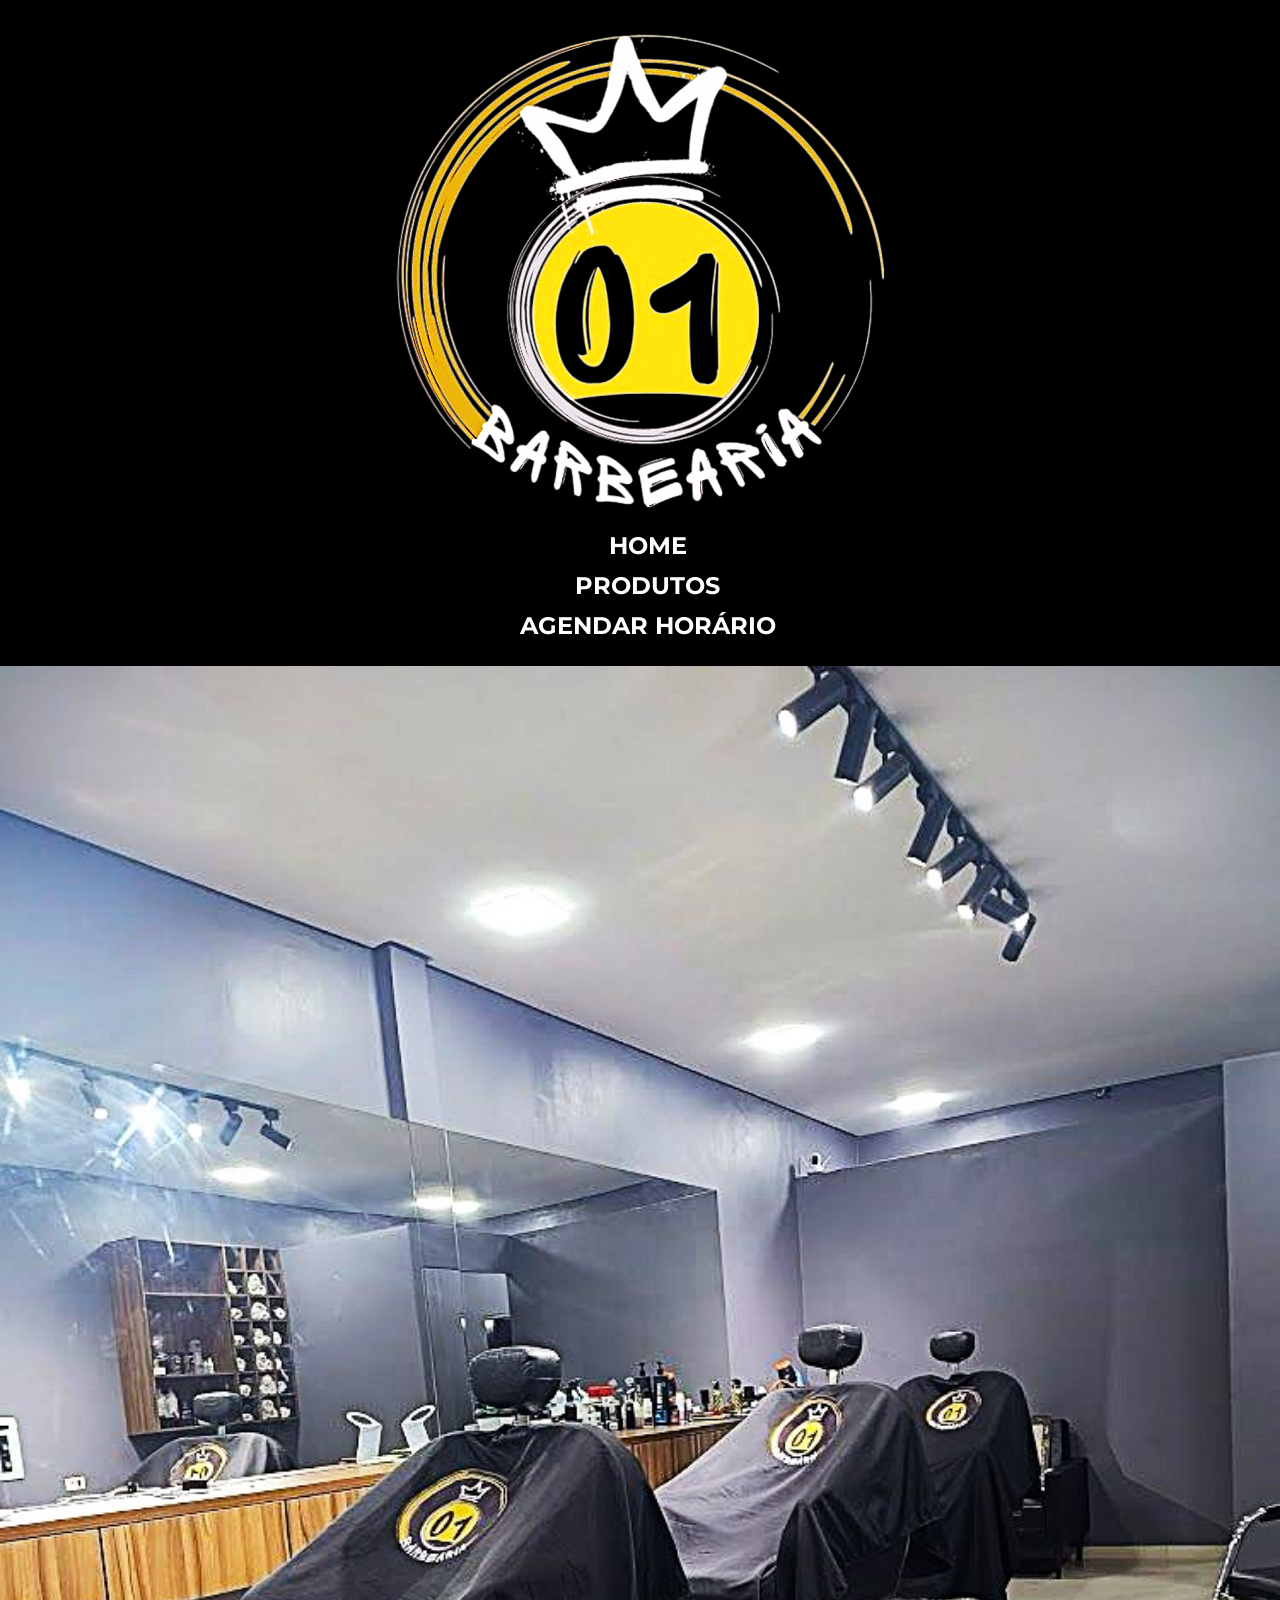
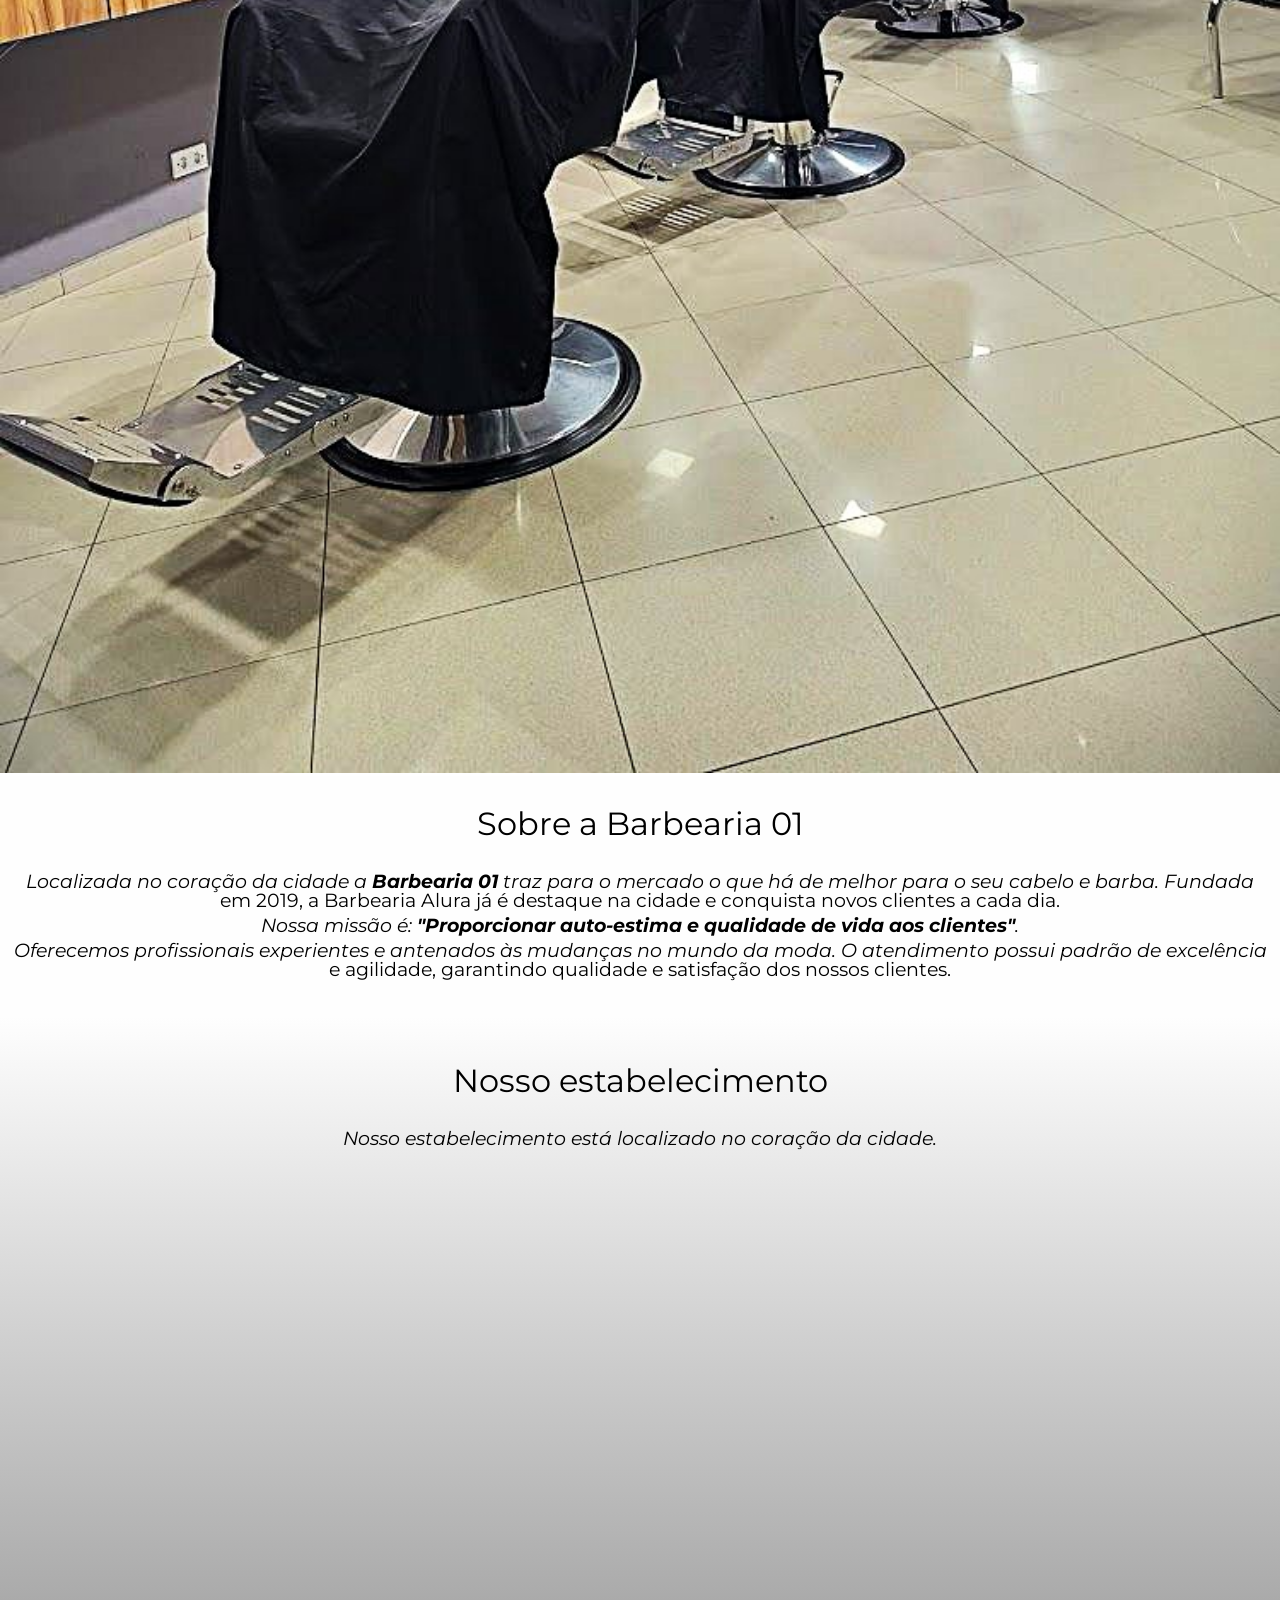
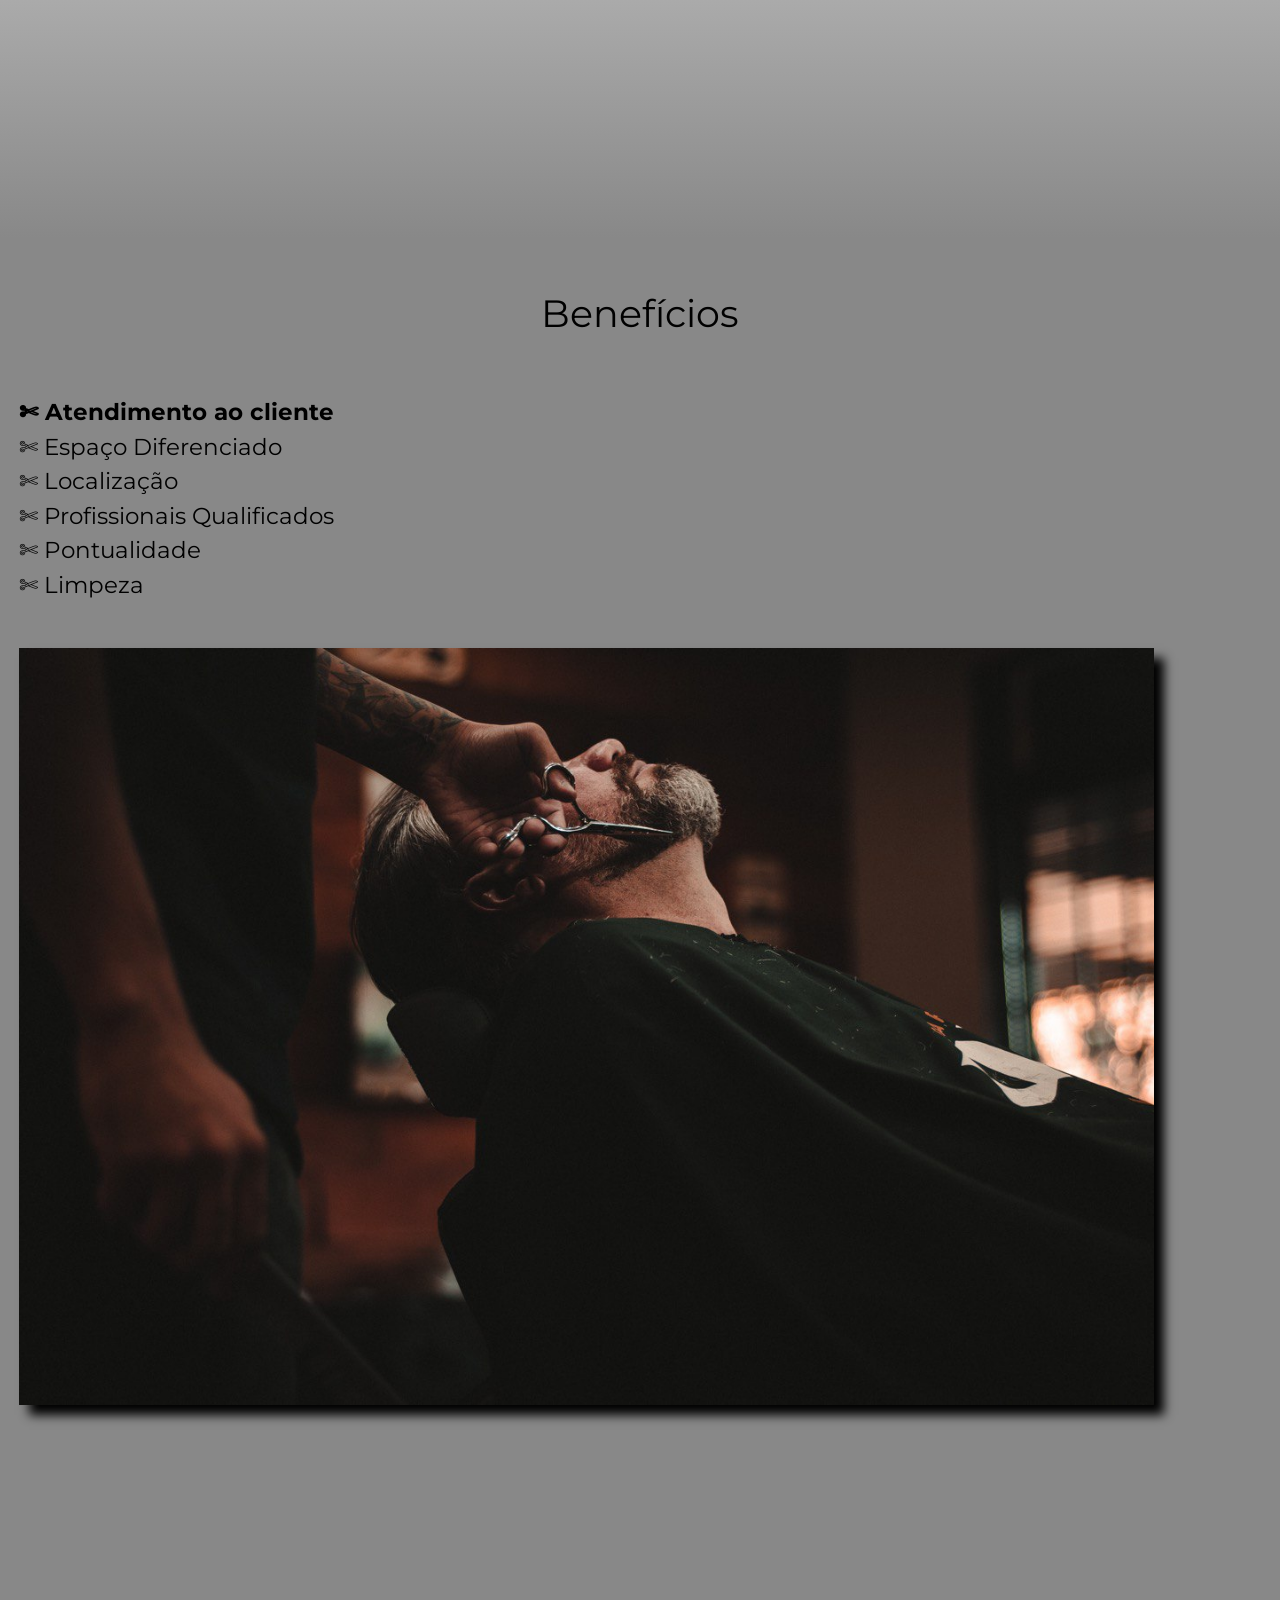
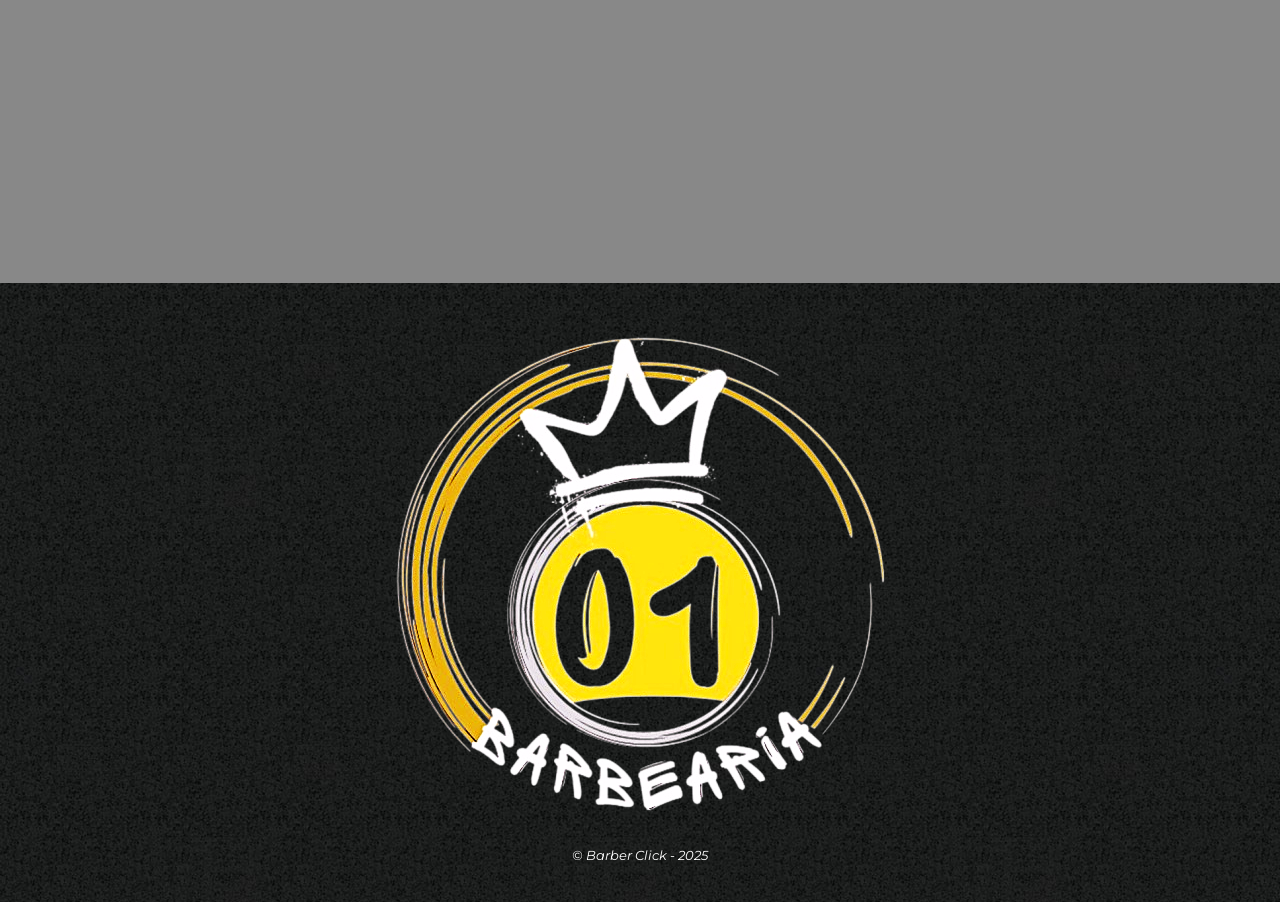
==== index.html @ 3791e3e1 "Add files via upload" ====
<!DOCTYPE html>
<html lang="pt-br">
    <head>
        <meta charset="UTF-8">
        <meta name="viewport" content="width=device-width">
        <title>Barber Click</title>

        <link rel="stylesheet" href="css/reset.css">
        <link rel="stylesheet" href="css/style.css">
        <link href="https://fonts.googleapis.com/css?family=Montserrat&display=swap" rel="stylesheet">
    </head>
    <body>
        <header>
            <div class="caixa">
            <h1><img src="imagens/logo01.png" alt="Logo da Barbearia Alura"></h1>
            <nav>
                <ul>
                    <li><a href="index.html">Home</a></li>
                    <li><a href="produtos.html">Produtos</a></li>
                    <li><a href="contato.html">Agendar Horário</a></li>
                </ul>
            </nav>
            </div>
        </header>

        <img class="banner" src="imagens/Salao.jpg">

        <main>
            <section class="principal">
                <h2 class="titulo-principal">Sobre a Barbearia 01</h2>

                <img class="utensilios" src="imagens/utensilios.jpg" alt="Utensilios de um barbeiro">

                <p>Localizada no coração da cidade a <strong>Barbearia 01</strong> traz para o mercado o que há de melhor para o seu cabelo e barba. Fundada em 2019, a Barbearia Alura já é destaque na cidade e conquista novos clientes a cada dia.</p>

                <p id="missao"><em>Nossa missão é: <strong>"Proporcionar auto-estima e qualidade de vida aos clientes"</strong>.</em></p>

                <p>Oferecemos profissionais experientes e antenados às mudanças no mundo da moda. O atendimento possui padrão de excelência e agilidade, garantindo qualidade e satisfação dos nossos clientes.</p>
            </section>

            <section class="mapa">
                <h3 class="titulo-principal">Nosso estabelecimento</h3>
                <p>Nosso estabelecimento está localizado no coração da cidade.</p>

                <div class="mapa-conteudo">
                    <iframe src="https://www.google.com/maps/embed?pb=!1m18!1m12!1m3!1d5866.8749546654535!2d-46.66361668155831!3d-23.558128004104507!2m3!1f0!2f0!3f0!3m2!1i1024!2i768!4f13.1!3m3!1m2!1s0x94ce58348d040de7%3A0x3faa367cc3f3edd1!2sCentro%20Universit%C3%A1rio%20%E2%80%93%20FAM!5e0!3m2!1spt-BR!2sbr!4v1744121687695!5m2!1spt-BR!2sbr" width="800" height="600" style="border:0;" allowfullscreen="" loading="lazy" referrerpolicy="no-referrer-when-downgrade" width="400" height="300" style="border:0;" allowfullscreen="" loading="lazy" referrerpolicy="no-referrer-when-downgrade" width="100%" height="300" frameborder="0" style="border:0;" allowfullscreen=""></iframe>
                </div>
            </section>

            <section class="beneficios">
                <h3 class="titulo-principal">Benefícios</h3>

               <div class="conteudo-beneficios">
                    <ul class="lista-beneficios">
                        <li class="itens">Atendimento ao cliente</li>
                        <li class="itens">Espaço Diferenciado</li>
                        <li class="itens">Localização</li>
                        <li class="itens">Profissionais Qualificados</li>
                        <li class="itens">Pontualidade</li>
                        <li class="itens">Limpeza</li>
                    </ul><img src="imagens/beneficios.jpg" class="imagem-beneficios">
               </div>

               <div class="video">
                <iframe width="100%" height="315" src="https://www.youtube.com/embed/wcVVXUV0YUY" frameborder="0" allow="accelerometer; autoplay; encrypted-media; gyroscope; picture-in-picture" allowfullscreen></iframe>
               </div>

            </section>
        </main>

        <footer>
            <img src="imagens/logo01.png" alt="Logo da Barbearia Alura">
            <p class="copyright">&copy; Barber Click - 2025</p>
        </footer>
    </body>
</html>
---- css/style.css ----
body {
    font-family: 'Montserrat', sans-serif;
}

p {
    font-size: 1.2em;
}

header {
    background: #000000;
    padding: 20px 0;
}

.caixa {
    position: relative;
    width: 940px;
    margin: 0 auto;
}

nav {
    position: absolute;
    top: 110px;
    right: 0;
}

nav li {
    display: inline;
    margin: 0 0 0 15px;
}

nav a {
    text-transform: uppercase;
    color: #ffffff;
    font-weight: bold;
    font-size: 1.5em;
    text-decoration: none;
}

nav a:hover {
    color: #C78C19;
    text-decoration: underline;
}

.produtos {
    width: 940px;
    margin: 0 auto;
    padding: 50px 0;
}

.produtos li {
    display: inline-block;
    text-align: center;
    width: 30%;
    vertical-align: top;
    margin: 0 1.5%;
    padding: 30px 20px;
    box-sizing: border-box;
    border: 2px solid #000000;
    border-radius: 10px;
}

.produtos li:hover {
    border-color: #C78C19;
}

.produtos li:active {
    border-color: #BBBBBB;
}

.produtos li:hover h2 {
    font-size: 1.7em;
}

.produtos h2 {
    font-size: 1.3em;
    font-weight: bold;
}

.produto-descricao {
    font-size: 1.2em;
}

.produto-preco {
    font-size: 1.3em;
    font-weight: bold;
    margin-top: 10px;
}

footer {
    text-align: center;
    background: url("../imagens/bg.jpg");
    padding: 40px 0;
}

.copyright {
    color: #FFFFFF;
    font-size: 13px;
    margin: 20px 0 0;
}

form {
    margin: 40px;
}

form label, form legend {
    display: block;
    font-size: 20px;
    margin: 0 0 10px;
}

.input-padrao {
    display: block;
    margin: 20px;
    padding: 10px 25px;
    width: 50%;
}

select {
    width: 130px;
    padding: 10px 20px;
    font-size: 1.2em;
}

.checkbox {
    margin: 20px 0;
}

.enviar {
    width: 40%;
    padding: 15px 0;
    background: #FFA500;
    color: #FFFFFF;
    font-weight: bold;
    font-size: 18px;
    border: none;
    border-radius: 5px;
    transition: 1s all;
    cursor: pointer;
}

.enviar:hover {
    background: #FF8C00;
    transform: scale(1.1);
}

table {
    margin: 20px 40px;
}

thead {
    background: #555555;
    color: #FFFFFF;
    font-weight: bold;
}

td, th {
    border: 1px solid #000000;
    padding: 8px 23px;
}

/* css da página principal*/
.banner {
    width: 100%;
}

.titulo-principal {
    text-align: center;
    font-size: 2em;
    margin: 0 0 1em;
    clear: left;
}

p:first-line {
    font-style: italic;
}

.principal {
    padding: 45px 0;
    background: #FEFEFE;
    width: 940px;
    margin: 0 auto;
}

.principal p {
    margin-bottom: 0.3em;
}

.principal strong {
    font-weight: bold;
}

.principal em {
    font-style: italic;
}

.utensilios {
    width: 20%;
    float: left;
    margin: 0 60px;
}

.mapa {
    padding: 3em 0;
    background: linear-gradient(#FEFEFE, #888888);
}

.mapa-conteudo {
    width: 940px;
    margin: 0 auto;
}

.mapa p {
    margin: 0 0 2em;
    text-align: center;
}

.beneficios {
    padding: 3em 0;
    background: #888888;
    font-size: 1.2em;
}

.conteudo-beneficios {
    width: 800px;
    margin: 0 auto;
}

.lista-beneficios {
    width: 40%;
    display: inline-block;
    vertical-align: top;
}

.itens {
    line-height: 1.5;
}

.itens:first-child {
    font-weight: bold;
}

.itens:before {
    content: "✄ ";
}

.imagem-beneficios {
    width: 60%;
    opacity: 1;
    transition: 400ms;
    box-shadow: 10px 10px 10px 0 #000000;
}

.imagem-beneficios:hover {
    opacity: 0.3;
}

.video {
    width: 560px;
    margin: 2em auto;
}

@media screen and (max-width: 1300px) {
    .caixa, .principal, .conteudo-beneficios, .mapa-conteudo, .video {
        width: auto;
    }

    .principal {
        text-align: center;
        padding: 2em 0.8em;
    }

    .utensilios {
       display:none;
    }

    h1 {
        text-align: center;
    }

    nav {
        position: static;
    }

    nav li {
        display: block;
        text-align: center;
        padding: 0.5em 0;
    }

    .conteudo-beneficios {
        padding: 0 0 0 1em;
    }

    .lista-beneficios, .imagem-beneficios {
        width: 100%;
        margin: 1em 0;
        font-size: 1.2em;
    }

    .mapa-conteudo, .imagem-beneficios, .video {
        width: 90%;
    }

    /* responsividade página contato*/

    .input-padrao {
        width: 60%;
        border: 1px solid #000000;
    }

    .enviar {
        width: 200px;
    }

    select {
        padding: 5px 20px;
        width: 130px;
        font-size: 1.2em;
    }

    /* responsividade página produto*/
    .produtos {
        width: 98%;
    }

    .produtos li {
        display: block;
        width: auto;
        margin: 2em 0;
    }

    .produto li img {
        width: 10px;
    }
}
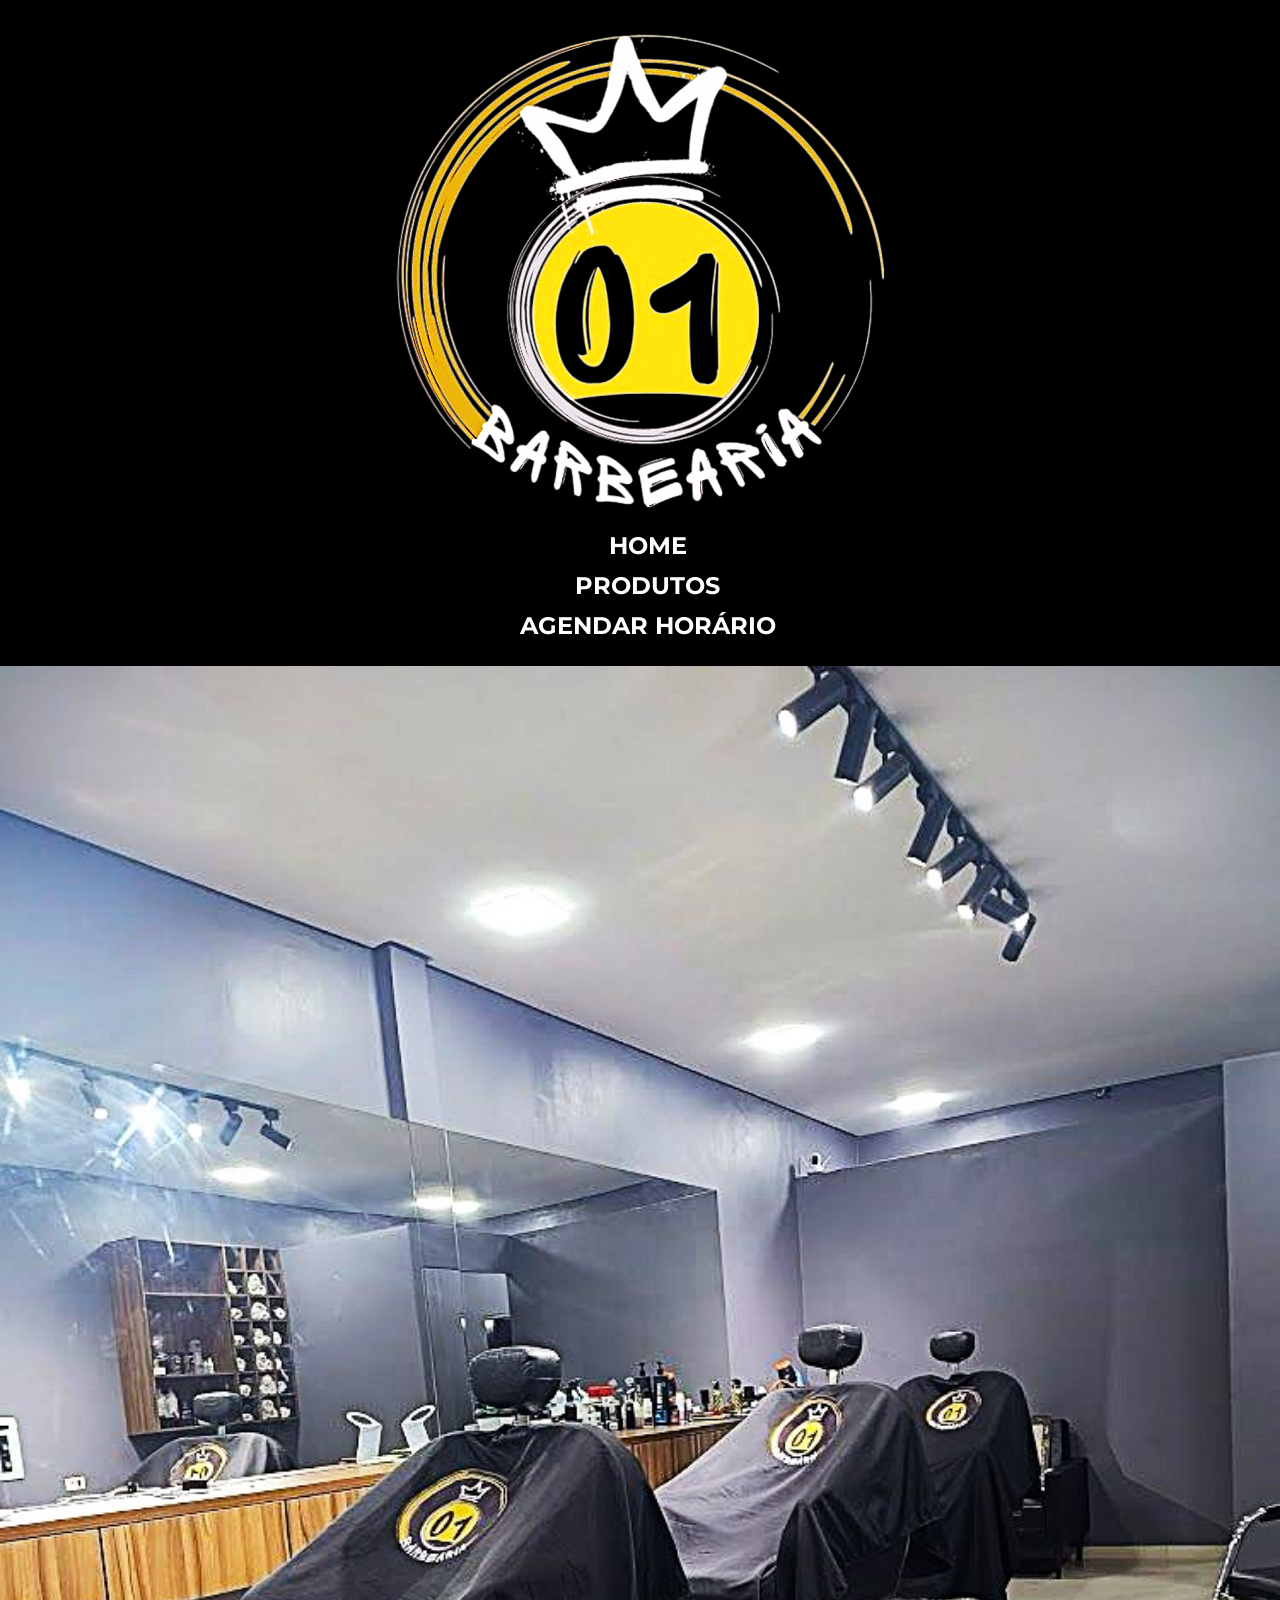
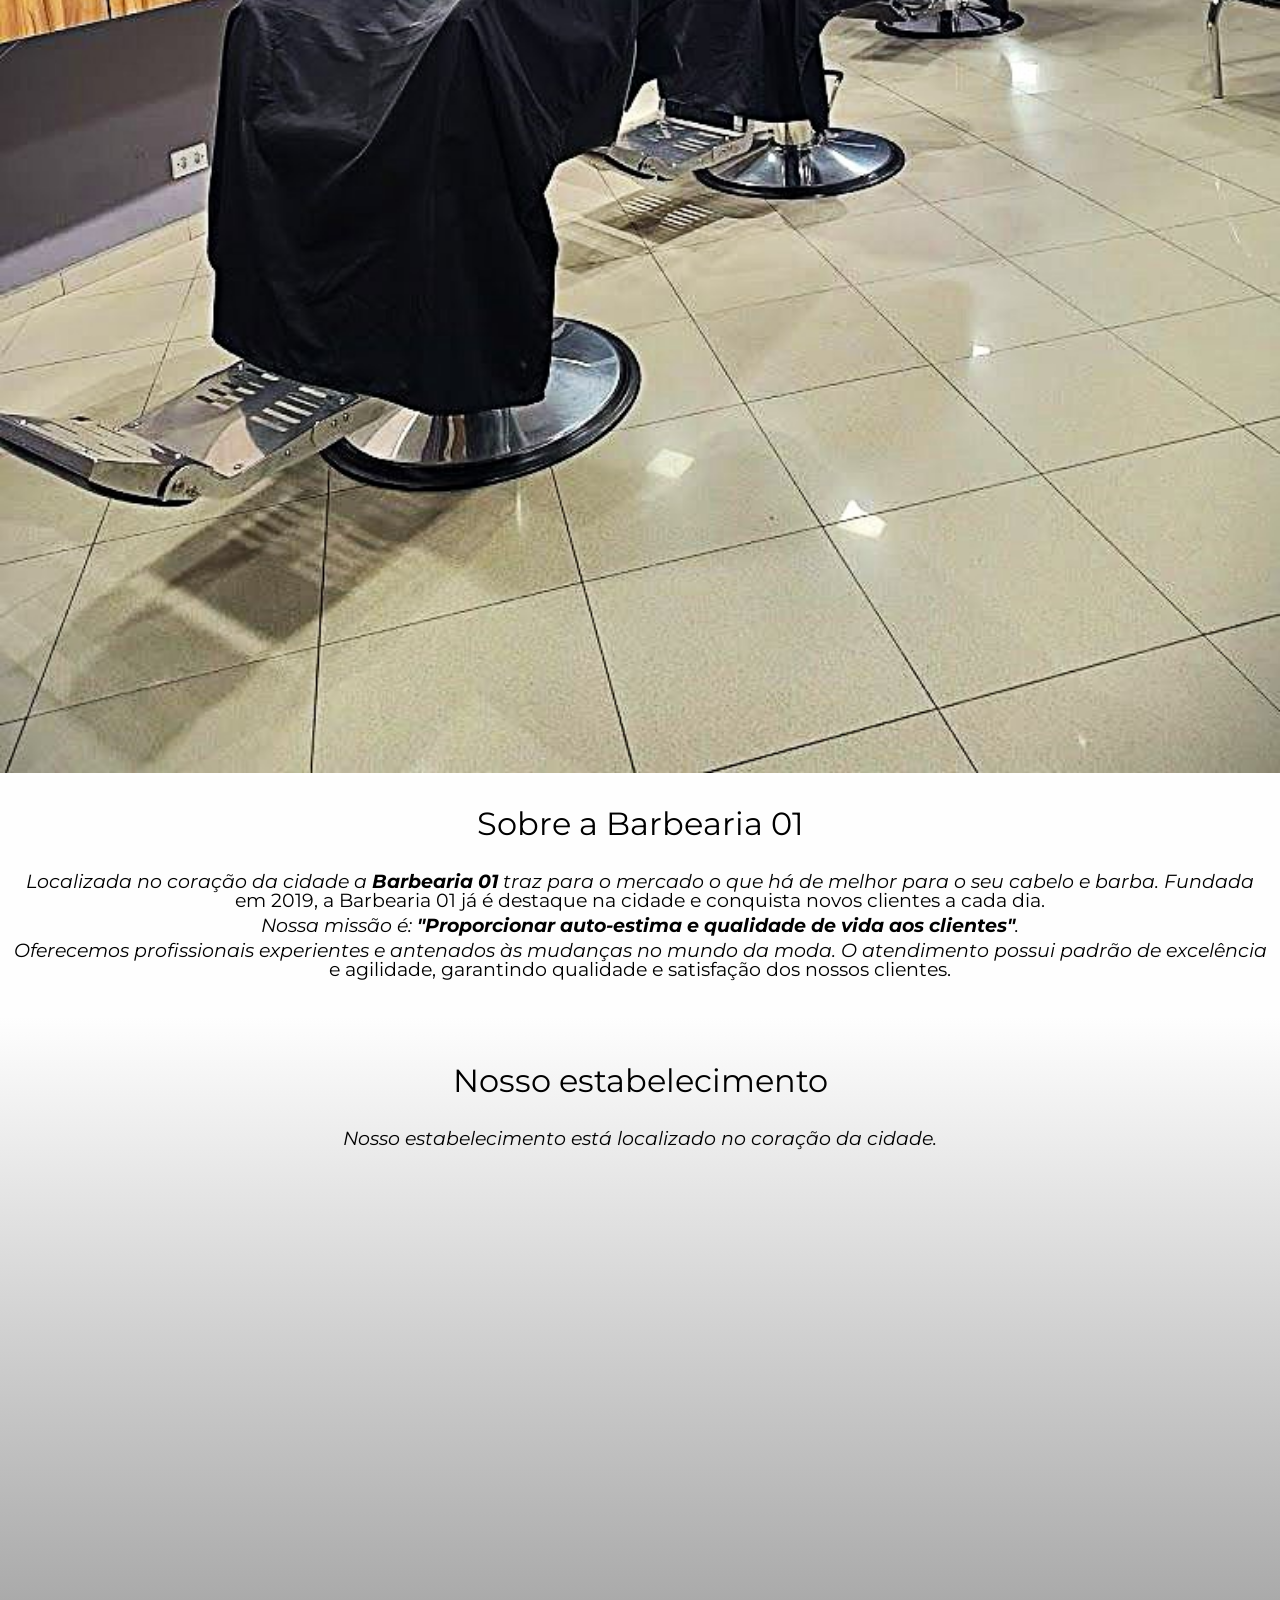
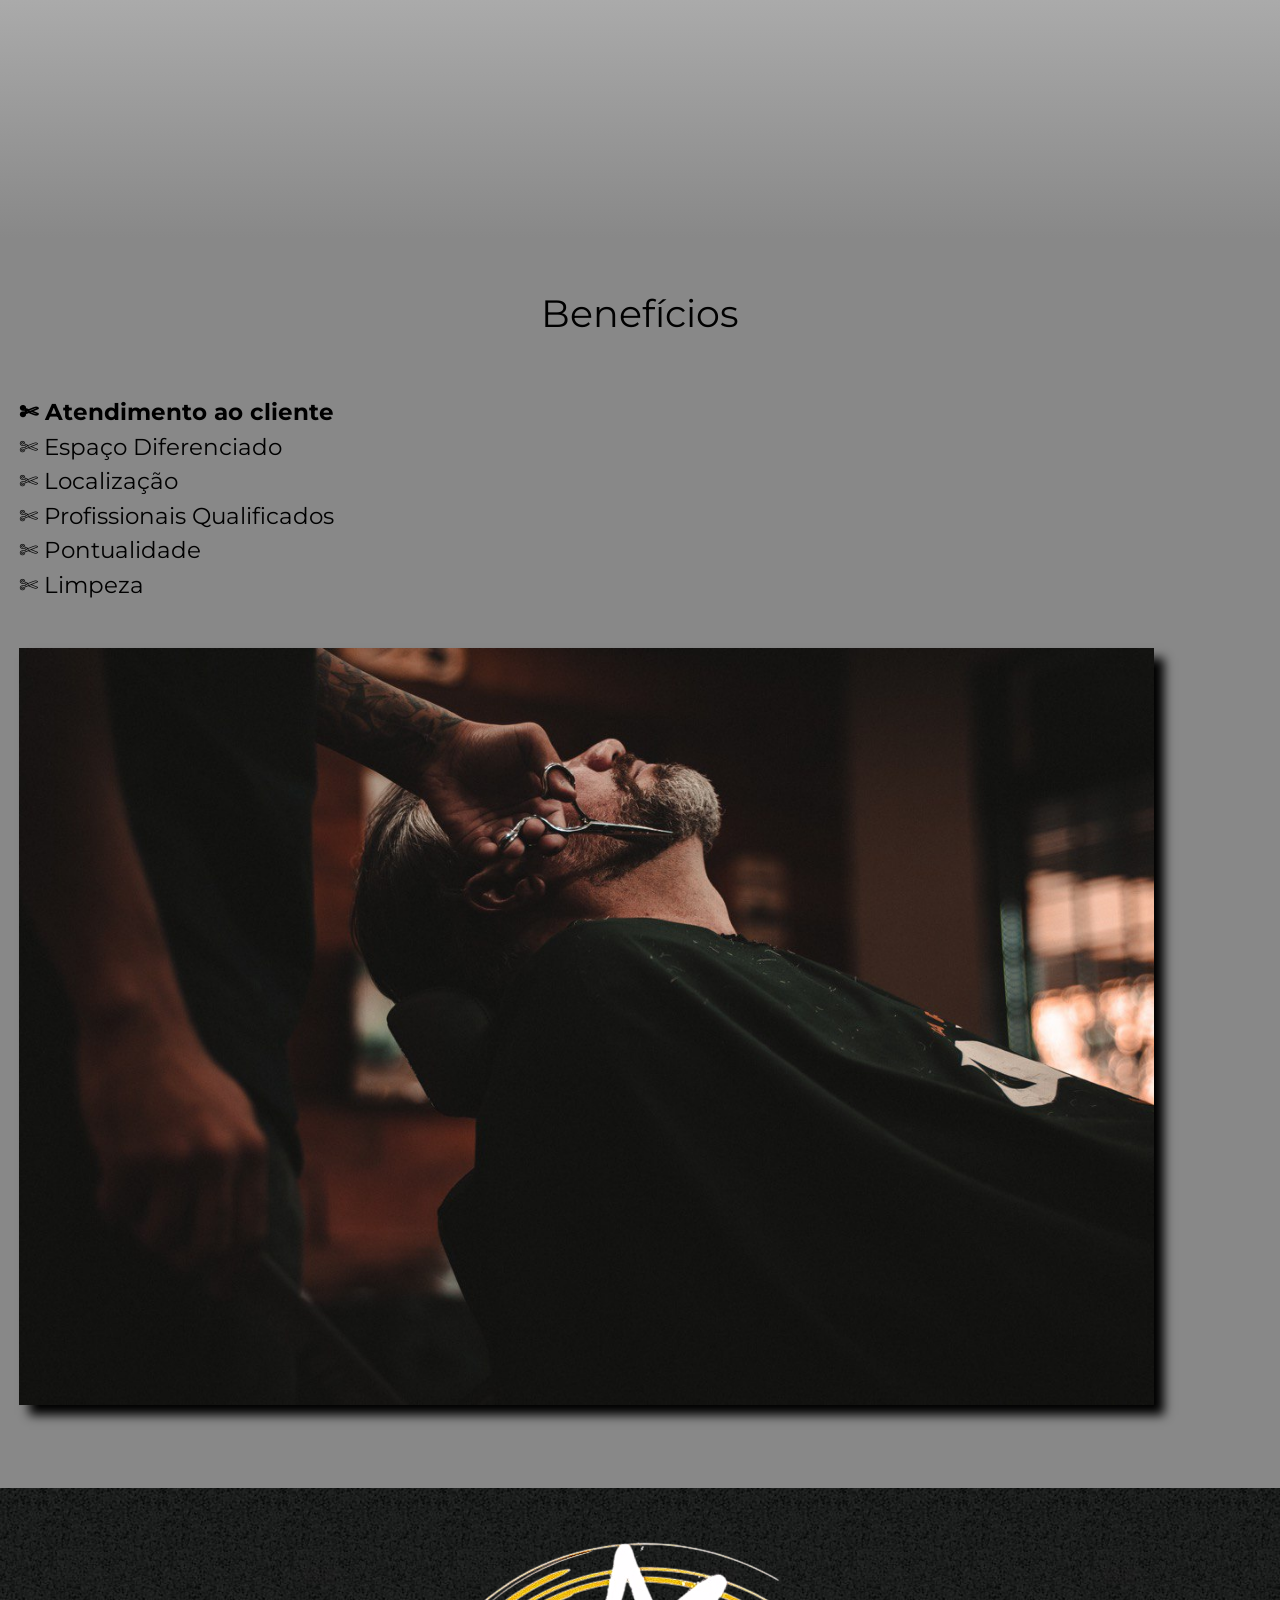
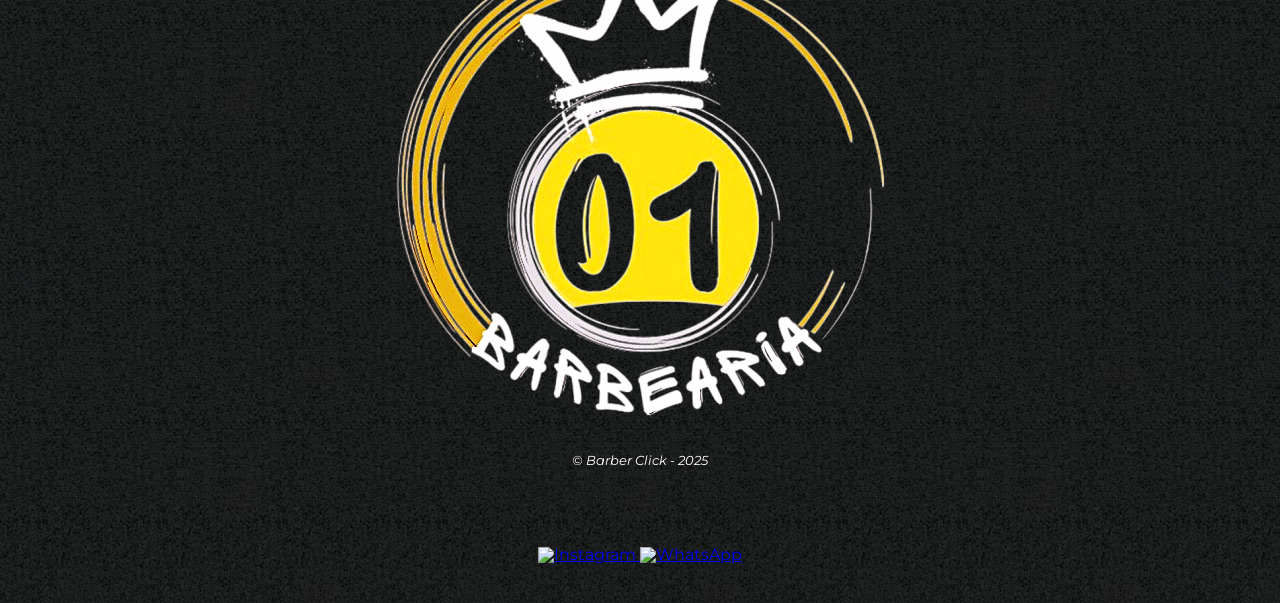
==== commit 1b55c976: "index.html" ====
--- a/index.html
+++ b/index.html
@@ -12,7 +12,7 @@
     <body>
         <header>
             <div class="caixa">
-            <h1><img src="imagens/logo01.png" alt="Logo da Barbearia Alura"></h1>
+            <h1><img src="imagens/logo01.png" alt="Logo da Barbearia 01"></h1>
             <nav>
                 <ul>
                     <li><a href="index.html">Home</a></li>
@@ -31,7 +31,7 @@
 
                 <img class="utensilios" src="imagens/utensilios.jpg" alt="Utensilios de um barbeiro">
 
-                <p>Localizada no coração da cidade a <strong>Barbearia 01</strong> traz para o mercado o que há de melhor para o seu cabelo e barba. Fundada em 2019, a Barbearia Alura já é destaque na cidade e conquista novos clientes a cada dia.</p>
+                <p>Localizada no coração da cidade a <strong>Barbearia 01</strong> traz para o mercado o que há de melhor para o seu cabelo e barba. Fundada em 2019, a Barbearia 01 já é destaque na cidade e conquista novos clientes a cada dia.</p>
 
                 <p id="missao"><em>Nossa missão é: <strong>"Proporcionar auto-estima e qualidade de vida aos clientes"</strong>.</em></p>
 
@@ -43,7 +43,7 @@
                 <p>Nosso estabelecimento está localizado no coração da cidade.</p>
 
                 <div class="mapa-conteudo">
-                    <iframe src="https://www.google.com/maps/embed?pb=!1m18!1m12!1m3!1d5866.8749546654535!2d-46.66361668155831!3d-23.558128004104507!2m3!1f0!2f0!3f0!3m2!1i1024!2i768!4f13.1!3m3!1m2!1s0x94ce58348d040de7%3A0x3faa367cc3f3edd1!2sCentro%20Universit%C3%A1rio%20%E2%80%93%20FAM!5e0!3m2!1spt-BR!2sbr!4v1744121687695!5m2!1spt-BR!2sbr" width="800" height="600" style="border:0;" allowfullscreen="" loading="lazy" referrerpolicy="no-referrer-when-downgrade" width="400" height="300" style="border:0;" allowfullscreen="" loading="lazy" referrerpolicy="no-referrer-when-downgrade" width="100%" height="300" frameborder="0" style="border:0;" allowfullscreen=""></iframe>
+                    <iframe src="https://www.google.com/maps/embed?pb=!1m18!1m12!1m3!1d3661.422692546839!2d-46.7511307!3d-23.4090933!2m3!1f0!2f0!3f0!3m2!1i1024!2i768!4f13.1!3m3!1m2!1s0x94cefd4341a8af37%3A0xfc0383c091f0fd5a!2s01Barbearia!5e0!3m2!1spt-BR!2sbr!4v1747944958754!5m2!1spt-BR!2sbr" width="800" height="600" style="border:0;" allowfullscreen="" loading="lazy" referrerpolicy="no-referrer-when-downgrade"></iframe>
                 </div>
             </section>
 
@@ -61,16 +61,27 @@
                     </ul><img src="imagens/beneficios.jpg" class="imagem-beneficios">
                </div>
 
-               <div class="video">
-                <iframe width="100%" height="315" src="https://www.youtube.com/embed/wcVVXUV0YUY" frameborder="0" allow="accelerometer; autoplay; encrypted-media; gyroscope; picture-in-picture" allowfullscreen></iframe>
-               </div>
+            
 
             </section>
         </main>
 
         <footer>
-            <img src="imagens/logo01.png" alt="Logo da Barbearia Alura">
+            <img src="imagens/logo01.png" alt="Logo da Barbearia 01">
             <p class="copyright">&copy; Barber Click - 2025</p>
         </footer>
+
+        <footer>
+            
+    
+             <a href="https://www.instagram.com/01barbearia__?igsh=b3Znem5qOGExZjh6 " target="_blank">
+            <img src="imagens/iconeinstagram.png" alt="Instagram" style="width:50px; height:50px;">
+
+            <a href="https://wa.me/5511958376118" target="_blank">
+            <img src="imagens/iconewhats.png" alt="WhatsApp" style="width:50px; height:50px;">
+            </a>
+    </a>
+</footer>
+        
     </body>
-</html>+</html>
